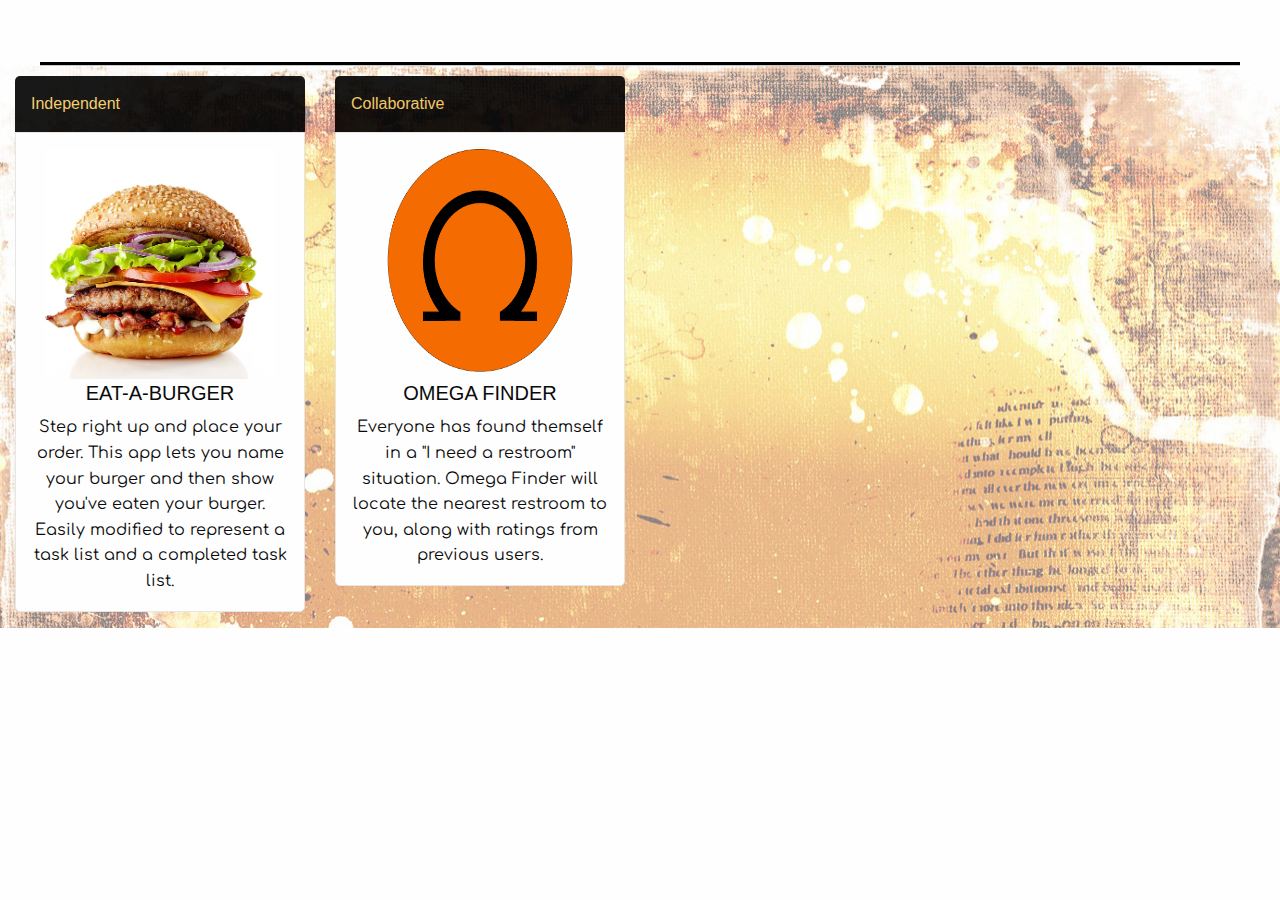
==== client-server-db.html @ 71eb5f82 "added pages and links" ====
<!DOCTYPE html>
<html lang="en">
<head>
    <meta charset="UTF-8">
    <meta name="viewport" content="width=device-width, initial-scale=1.0">
    <meta http-equiv="X-UA-Compatible" content="ie=edge">
    <title>MVC Applications</title>
    <link href="https://fonts.googleapis.com/css?family=Comfortaa" rel="stylesheet">
    <link rel="stylesheet" href="https://use.fontawesome.com/releases/v5.1.0/css/all.css" integrity="sha384-lKuwvrZot6UHsBSfcMvOkWwlCMgc0TaWr+30HWe3a4ltaBwTZhyTEggF5tJv8tbt" crossorigin="anonymous">
    <link rel="stylesheet" href="assets/css/foundation.css">
    <link rel="stylesheet" href="assets/css/style.css">
</head>
<body id="body">
    <div id="contentWrap">
        <!-- Header -->
    <div class="grid-container grid-container-padded">
         <!-- Social Links -->
        <div class="grid-x grid-margin-x">
            <div id="links" class="cell small-12">
                <ul class="menu align-center">
                    <li><a href="https://github.com/NicoleEssex"><span><i style="color:black;" class="fab fa-github-square fa-3x"></span></i></a></li>
                    <li><a href="https://stackoverflow.com/users/9054278/nicole-essex"><span><i style="color:black;" class="fab fa-stack-overflow fa-3x"></i></span></a></li>
                    <li><a href="mailto:npcessex@gmail.com?subject=Portfolio"><span><i style="color:black;" class="fas fa-at fa-3x"></i></span></a></li>
                    <li><a href="https://www.linkedin.com/in/nicole-essex/"><span><i style="color:black; "class="fab fa-linkedin fa-3x"></i></span></a></li> 
                 </ul>
            </div>
        </div>
    </div>
    </div>
    <hr class="hr-sub-pages">
    <!-- Applications -->
    <div id="projectSection" class="container link-page-styling">
        <div class="grid-x grid-padding-x small-up-1 medium-up-3 large-up-4">
            <div class="cell">
                <a href="https://mvc-burgers.herokuapp.com/burgers">
                    <div class="card-divider">
                        Independent
                    </div>
                    <div class="card">
                        <div class="card-section">
                            <img class="project-image" src="assets/images/burger.png">
                            <h5>EAT-A-BURGER</h5>
                            <p>Step right up and place your order. This app lets you name your burger and then show you've eaten your burger. Easily modified to represent a task list and a completed task list.</p>
                        </div>
                    </div>
                </a>    
            </div>
            <div class="cell">
                <a href="https://radiant-harbor-22121.herokuapp.com/">
                    <div class="card-divider">
                        Collaborative
                    </div>
                    <div class="card">
                        <div class="card-section hang-letters">
                            <img class="project-image" src="assets/images/omega.png">
                            <h5>OMEGA FINDER</h5>
                            <p>Everyone has found themself in a "I need a restroom" situation. Omega Finder will locate the nearest restroom to you, along with ratings from previous users.</p>
                        </div>
                    </div>
                </a>    
            </div>
    </div> 
</body>
</html>
---- assets/css/style.css ----
body {
    text-align: center;
    margin: 0 auto;
    background: cover;
}

hr {
    height: 3px;
    background-color: black;
    
}

div#contentWrap {
    /* background-color: black; */
}


#banner {
    background: url("../images/grunge-background-1176.jpg") no-repeat;
    width: 100%;
    margin: 0px auto black;
    padding: 0px black;
    border-top: 10px black solid;
    border-bottom:10px black solid;
}

.link-page-styling {
    background: url("../images/grunge-background-1176-op.jpg");
    height: 100%;
    
}

img#headerPic {
    margin-top: 87px;
    margin-bottom: 20px;
    border-radius: 50%;
}

#greeting{
    font-family: 'Comfortaa', cursive;
    font-size: 25px;
    color: #F4CA60;
    background: black;
    box-shadow: 10px 0 0 black, -10px 0 0 black;
    padding: 10px;
    border-radius: 5px;
    margin-top: 10px;
    margin-bottom: 10px;
}

.bio {   
    border-radius: 5px;
    padding: 10px;
    font-size: 16px;
    font-weight: 700;
    color: black;
    text-shadow: 2px 1px white;
}

.titles {
    display:inline;
    font-family: 'Comfortaa', cursive;
    font-size: 25px;
    color: #F4CA60;
    background: black;
    box-shadow: 10px 0 0 black, -10px 0 0 black;
    padding: 10px;
    border-radius: 5px;
    letter-spacing: 5px;
    line-height: 3;
}

.fa-github-square {
    width: 30px;
    height: auto;
}

#links {
    position: sticky;
    top: 65px;
    z-index: 1000;
    opacity: .9;
    margin-bottom: 10px;
}

#intro {
    padding: 20px;   
    box-shadow: black 2px;
}

figure {
    display: inline-flex;
    margin-right: 10px;
    margin-left: 10px;
}

.text-box {
    padding: black;
    
}

p {
    font-family: 'Comfortaa', cursive;
}

#projectSubTitle {
    color: black;
    display: inline;
    background: #F4CA60;
    box-shadow: 10px 0 0 #F4CA60, -10px 0 0 #F4CA60;
}

#projectSection {
    position: relative;
    margin: 0 auto;
    
}

.card-divider {
    background-color: black;
    opacity: .9;
    color: #F4CA60;
    border-top-left-radius: 5px;
    border-top-right-radius: 5px;
    margin: 0px auto;
}

.project-image {
    width: 230px;
    height:230px;
}

.card {
    border-bottom-left-radius: 5px;
    border-bottom-right-radius: 5px;
}

div.card-section {
    display: block;
    overflow: hidden;
    text-align: center;
}

div.cell.card-description-a {
    height: 200px;
    width: 200px;
    background-color:black;
    border-top-left-radius: 5px;
    border-top-right-radius: 5px; 
    border-bottom-right-radius: 5px;
    border-bottom-left-radius: 5px;
    margin: 20px; 
    border-radius: 50%;
    justify-content: center;
    align-content: center;   
}

.card-description-a:hover {
    position:relative;
    box-shadow:0 0 10px 5px grey;
}

h3 {
    font-size: 1.75em;
    color: #f9e2a8;    
}

h3:hover {
    text-decoration-line: underline;
    text-decoration-color: #efb218;
}

.application-container {
    display: flex;
    flex-direction: row;
    flex-wrap: wrap;
    align-items: center;
    justify-content: space-around;
    height: 200px;
  }

.application-container div {
    display: flex;
    width: 150px;
    height: 150px;
    background-color: black;
    align-items: center;
    justify-content: center;
    border-radius: 50%;
    position: relative;
    color:  #efb218;
    font-size: 1em;
    margin: 5px;
} 

.application-container div:hover {
    box-shadow: 5px 10px 5px grey;
    top: -10px;
    color:  #f9e2a8;
    
}
  
  .hr-sub-pages {
      margin-bottom: 0px;
  }

.cell {
    margin-top: 10px;
}


  
















/* Small only */
/* @media screen and (max-width: 39.9375em) {}

/* Medium and up */
/* @media screen and (min-width: 40em) {} */

/* Medium only */
/* @media screen and (min-width: 40em) and (max-width: 63.9375em) {} */

/* Large and up */
/* @media screen and (min-width: 64em) {} */

/* Large only */
/* @media screen and (min-width: 64em) and (max-width: 74.9375em) {} */
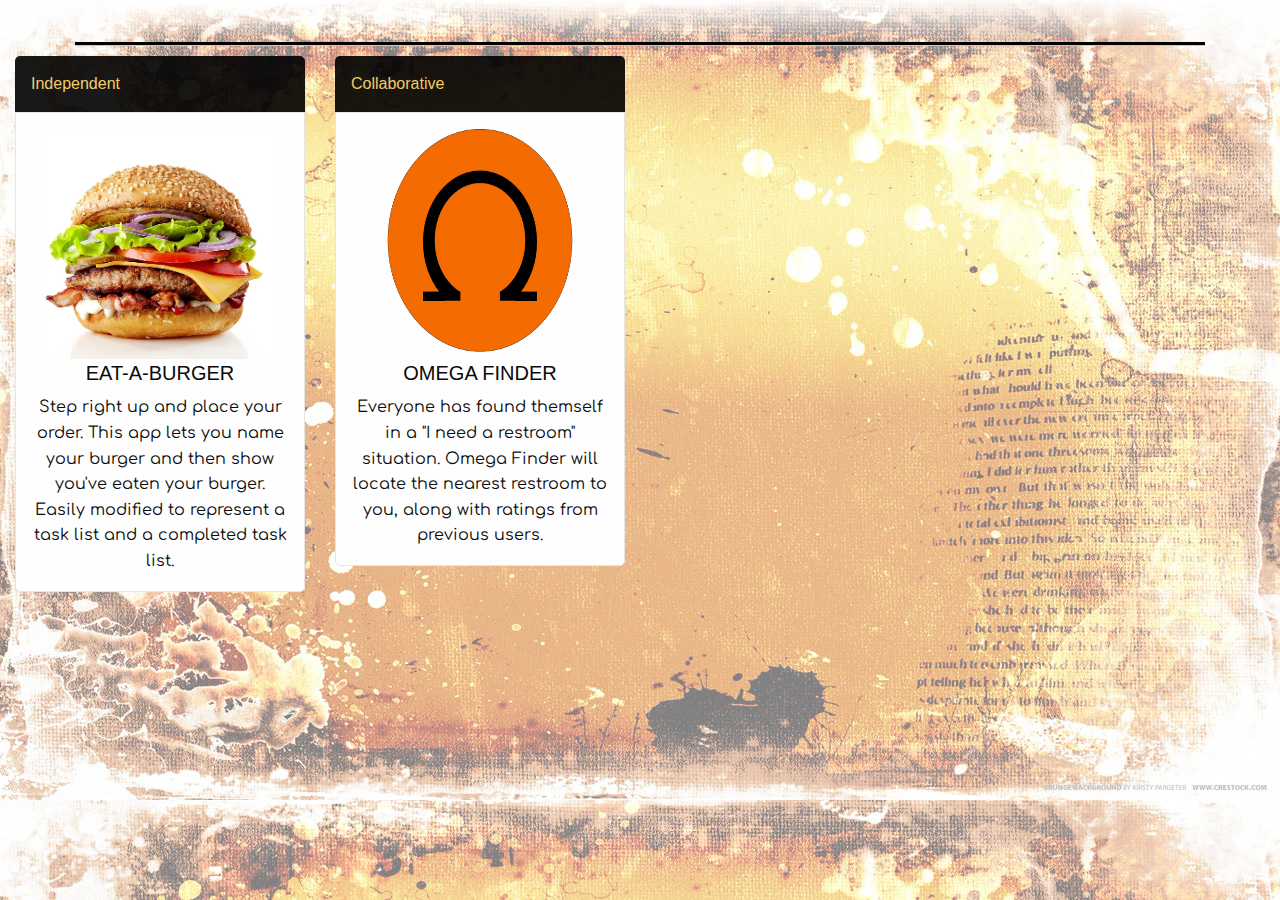
==== commit 03bf087f: "added footer" ====
--- a/client-server-db.html
+++ b/client-server-db.html
@@ -10,8 +10,8 @@
     <link rel="stylesheet" href="assets/css/foundation.css">
     <link rel="stylesheet" href="assets/css/style.css">
 </head>
-<body id="body">
-    <div id="contentWrap">
+<body id="body" class="sub-pages-background">
+    <div id="contentWrap" class="sub-page-link-styling">
         <!-- Header -->
     <div class="grid-container grid-container-padded">
          <!-- Social Links -->
--- a/assets/css/style.css
+++ b/assets/css/style.css
@@ -5,14 +5,20 @@
     background: cover;
 }
 
+.sub-pages-background {
+    background: url("../images/grunge-background-1176-op.jpg");
+    height: 100vh;
+}
+
 hr {
     height: 3px;
     background-color: black;
-    
-}
-
-div#contentWrap {
-    /* background-color: black; */
+    margin-right: 75px;
+    margin-left: 75px;
+}
+
+div#contentWrap.sub-page-link-styling {
+    background-image: linear-gradient(to top, rgba(255,0,0,0), rgba(255,255,255, 0.9));
 }
 
 
@@ -23,12 +29,6 @@
     padding: 0px black;
     border-top: 10px black solid;
     border-bottom:10px black solid;
-}
-
-.link-page-styling {
-    background: url("../images/grunge-background-1176-op.jpg");
-    height: 100%;
-    
 }
 
 img#headerPic {
@@ -177,7 +177,9 @@
     flex-wrap: wrap;
     align-items: center;
     justify-content: space-around;
-    height: 200px;
+    
+    margin-bottom: 5px;
+
   }
 
 .application-container div {
@@ -203,13 +205,13 @@
   
   .hr-sub-pages {
       margin-bottom: 0px;
+      margin-top: 0px;
   }
 
 .cell {
     margin-top: 10px;
 }
 
-
   
 
 
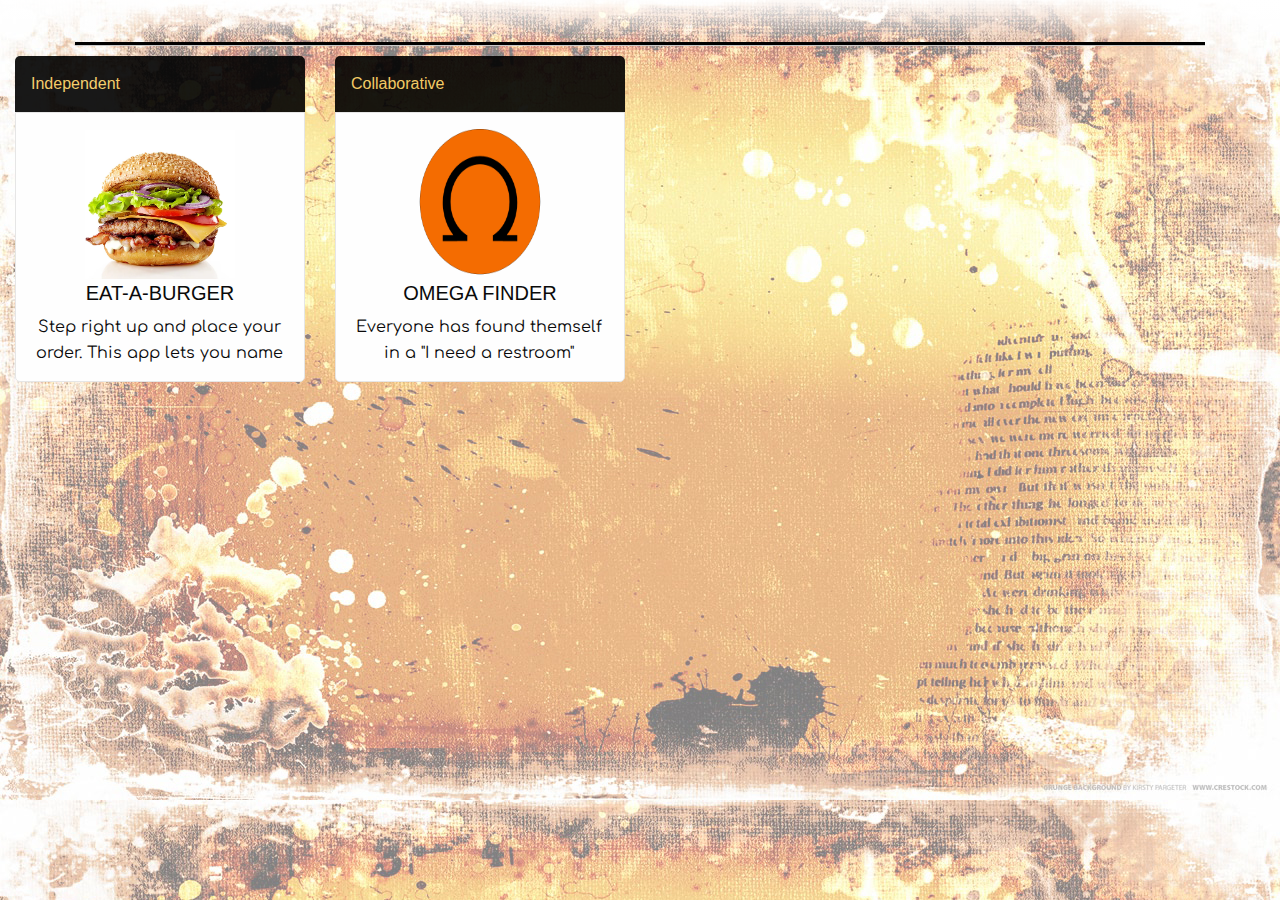
==== commit 016302a6: "changed burger app link" ====
--- a/client-server-db.html
+++ b/client-server-db.html
@@ -32,7 +32,7 @@
     <div id="projectSection" class="container link-page-styling">
         <div class="grid-x grid-padding-x small-up-1 medium-up-3 large-up-4">
             <div class="cell">
-                <a href="https://mvc-burgers.herokuapp.com/burgers">
+                <a href="https://burger-stand.herokuapp.com/">
                     <div class="card-divider">
                         Independent
                     </div>
--- a/assets/css/style.css
+++ b/assets/css/style.css
@@ -1,33 +1,69 @@
-
+/* -------------------------------- index page styled components -------------------------------- */
 body {
     text-align: center;
-    margin: 0 auto;
-    background: cover;
-}
-
-.sub-pages-background {
-    background: url("../images/grunge-background-1176-op.jpg");
-    height: 100vh;
-}
-
-hr {
-    height: 3px;
-    background-color: black;
-    margin-right: 75px;
-    margin-left: 75px;
-}
-
-div#contentWrap.sub-page-link-styling {
-    background-image: linear-gradient(to top, rgba(255,0,0,0), rgba(255,255,255, 0.9));
-}
-
+}
+
+/* index page only navbar styling only */
+#navbar, .top-bar, .top-bar-left ul li {
+    background-color: black;
+    color: white;
+    align-items: center;
+    padding-top: 5px;
+}
+
+ul.dropdown.menu {
+    background-color: black;
+}
+
+#sub-menu-hover-style: {
+    position: relative;
+}
+
+#sub-menu-hover-style:hover {
+    color: white;
+    top: 1px;
+}
+
+.menu-text-style {
+    position: relative;
+}
+
+.menu-text-style:hover {
+    color: white;
+    top: 1px;
+}
+
+.dropdown.menu > li.is-dropdown-submenu-parent > a::after {   
+    display: none;
+}
+
+.sub-menu {
+    border-radius: 5px;
+    background-color: black;
+    border-color: black;
+    box-shadow:5px 5px 5px white;
+}
+
+.menu a {
+    color: #F4CA60;
+}
+
+.menu-text {
+    font-family: 'Mukta', sans-serif;
+    font-size: 25px;
+}
+
+li.menu-item-hover-style:hover {
+    color: #f9e2a8;
+}
+
+.menu-text a:hover {
+    color: #f9e2a8;
+}
+/* end of index page only navbar styling  */
 
 #banner {
     background: url("../images/grunge-background-1176.jpg") no-repeat;
-    width: 100%;
-    margin: 0px auto black;
-    padding: 0px black;
-    border-top: 10px black solid;
     border-bottom:10px black solid;
 }
 
@@ -35,6 +71,8 @@
     margin-top: 87px;
     margin-bottom: 20px;
     border-radius: 50%;
+    border: 2px solid white;
+
 }
 
 #greeting{
@@ -71,22 +109,40 @@
     line-height: 3;
 }
 
-.fa-github-square {
-    width: 30px;
-    height: auto;
-}
-
-#links {
-    position: sticky;
-    top: 65px;
-    z-index: 1000;
-    opacity: .9;
-    margin-bottom: 10px;
-}
-
-#intro {
-    padding: 20px;   
-    box-shadow: black 2px;
+hr {
+    height: 3px;
+    background-color: black;
+    margin-right: 75px;
+    margin-left: 75px;
+}
+
+.application-container {
+    display: flex;
+    flex-direction: row;
+    flex-wrap: wrap;
+    align-items: center;
+    justify-content: space-around;  
+    margin-bottom: 5px;
+}
+
+.application-container div {
+    display: flex;
+    width: 150px;
+    height: 150px;
+    background-color: black;
+    align-items: center;
+    justify-content: center;
+    border-radius: 50%;
+    position: relative;
+    color:  #efb218;
+    font-size: 1em;
+    margin: 5px;
+} 
+
+.application-container div:hover {
+    box-shadow: 5px 10px 5px grey;
+    top: -10px;
+    color:  #f9e2a8;    
 }
 
 figure {
@@ -94,27 +150,26 @@
     margin-right: 10px;
     margin-left: 10px;
 }
-
-.text-box {
-    padding: black;
-    
-}
-
-p {
-    font-family: 'Comfortaa', cursive;
-}
-
-#projectSubTitle {
-    color: black;
-    display: inline;
-    background: #F4CA60;
-    box-shadow: 10px 0 0 #F4CA60, -10px 0 0 #F4CA60;
+/* -------------------------------- end of index page styled components ------------------------------- */
+
+/* ----------------------------- linked page(s) styled components ------------------------------ */
+.sub-pages-background {
+    background: url("../images/grunge-background-1176-op.jpg");
+    height: 100vh;
+}
+
+div#contentWrap.sub-page-link-styling {
+    background-image: linear-gradient(to top, rgba(255,0,0,0), rgba(255,255,255, 0.9));
+}
+
+.hr-sub-pages {
+    margin-bottom: 0px;
+    margin-top: 0px;
 }
 
 #projectSection {
     position: relative;
-    margin: 0 auto;
-    
+    margin: 0 auto;   
 }
 
 .card-divider {
@@ -123,23 +178,31 @@
     color: #F4CA60;
     border-top-left-radius: 5px;
     border-top-right-radius: 5px;
-    margin: 0px auto;
-}
-
-.project-image {
-    width: 230px;
-    height:230px;
+    max-width: 300px;
 }
 
 .card {
+    max-width: 300px;
     border-bottom-left-radius: 5px;
     border-bottom-right-radius: 5px;
+}
+
+.project-image {
+    width: 150px;
+    height: 150px;
 }
 
 div.card-section {
     display: block;
     overflow: hidden;
     text-align: center;
+}
+
+div.card-section p {
+    width: auto;
+    height: 50px;
+    overflow: auto;
+    margin-right: 2px;
 }
 
 div.cell.card-description-a {
@@ -160,72 +223,30 @@
     position:relative;
     box-shadow:0 0 10px 5px grey;
 }
-
-h3 {
-    font-size: 1.75em;
-    color: #f9e2a8;    
-}
-
-h3:hover {
-    text-decoration-line: underline;
-    text-decoration-color: #efb218;
-}
-
-.application-container {
-    display: flex;
-    flex-direction: row;
-    flex-wrap: wrap;
-    align-items: center;
-    justify-content: space-around;
-    
-    margin-bottom: 5px;
-
-  }
-
-.application-container div {
-    display: flex;
-    width: 150px;
-    height: 150px;
-    background-color: black;
-    align-items: center;
-    justify-content: center;
-    border-radius: 50%;
-    position: relative;
-    color:  #efb218;
-    font-size: 1em;
-    margin: 5px;
-} 
-
-.application-container div:hover {
-    box-shadow: 5px 10px 5px grey;
-    top: -10px;
-    color:  #f9e2a8;
-    
-}
-  
-  .hr-sub-pages {
-      margin-bottom: 0px;
-      margin-top: 0px;
-  }
+/* ------------------------------ end of linked page(s) styled components ------------------------ */
+
+/*------------------------------- both index and linked page(s) styled components ----------------------*/
+.fa-github-square {
+    width: 30px;
+    height: auto;
+}
+
+#links {
+    position: sticky;
+    top: 65px;
+    z-index: 1000;
+    opacity: .9;
+    margin-bottom: 10px;
+}
+
+p {
+    font-family: 'Comfortaa', cursive;
+}
 
 .cell {
     margin-top: 10px;
 }
-
-  
-
-
-
-
-
-
-
-
-
-
-
-
-
+/* ---------------------------------end of both index and linked page(s) components ----------------------*/
 
 
 
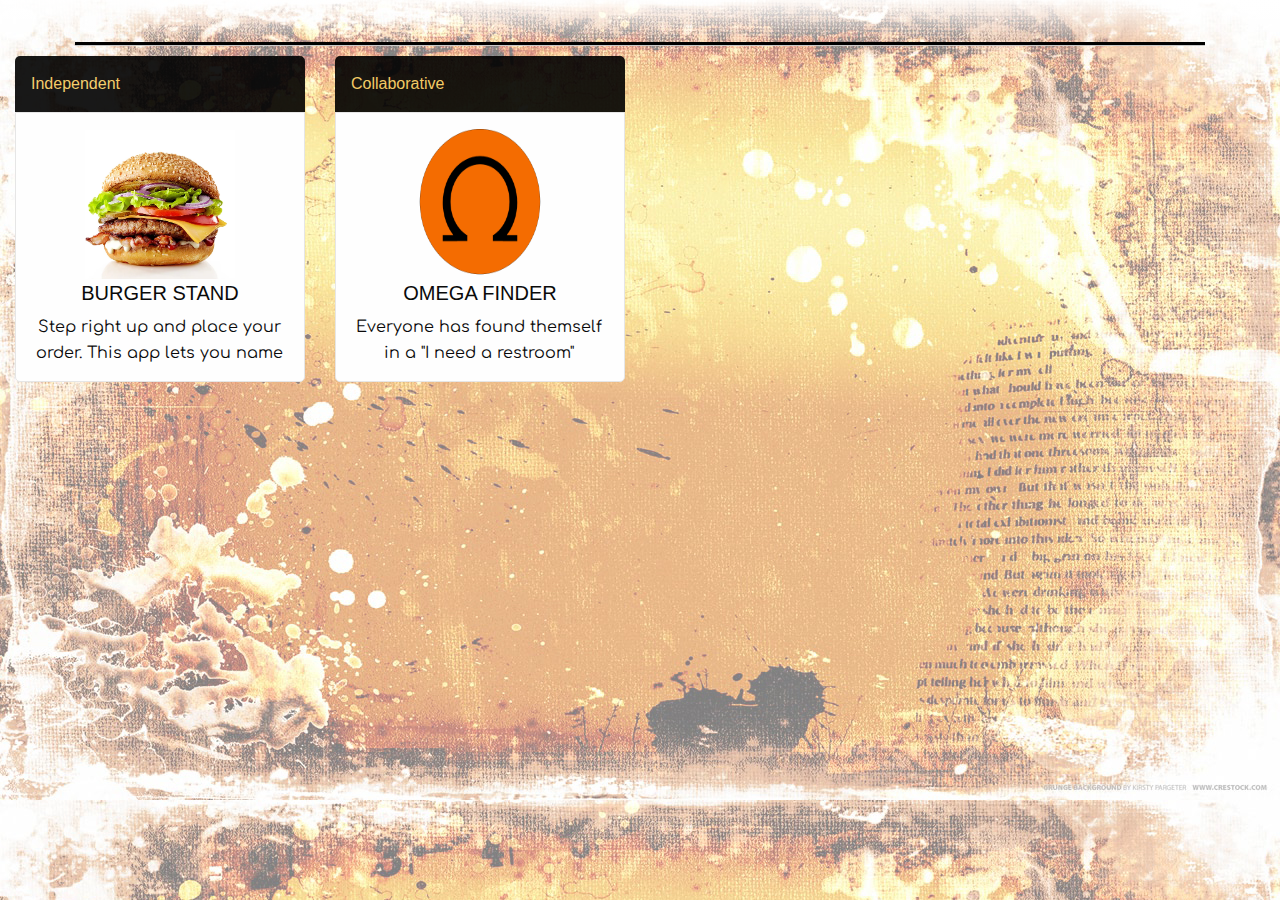
==== commit d6d631e7: "updated burger app name" ====
--- a/client-server-db.html
+++ b/client-server-db.html
@@ -39,7 +39,7 @@
                     <div class="card">
                         <div class="card-section">
                             <img class="project-image" src="assets/images/burger.png">
-                            <h5>EAT-A-BURGER</h5>
+                            <h5>BURGER STAND</h5>
                             <p>Step right up and place your order. This app lets you name your burger and then show you've eaten your burger. Easily modified to represent a task list and a completed task list.</p>
                         </div>
                     </div>
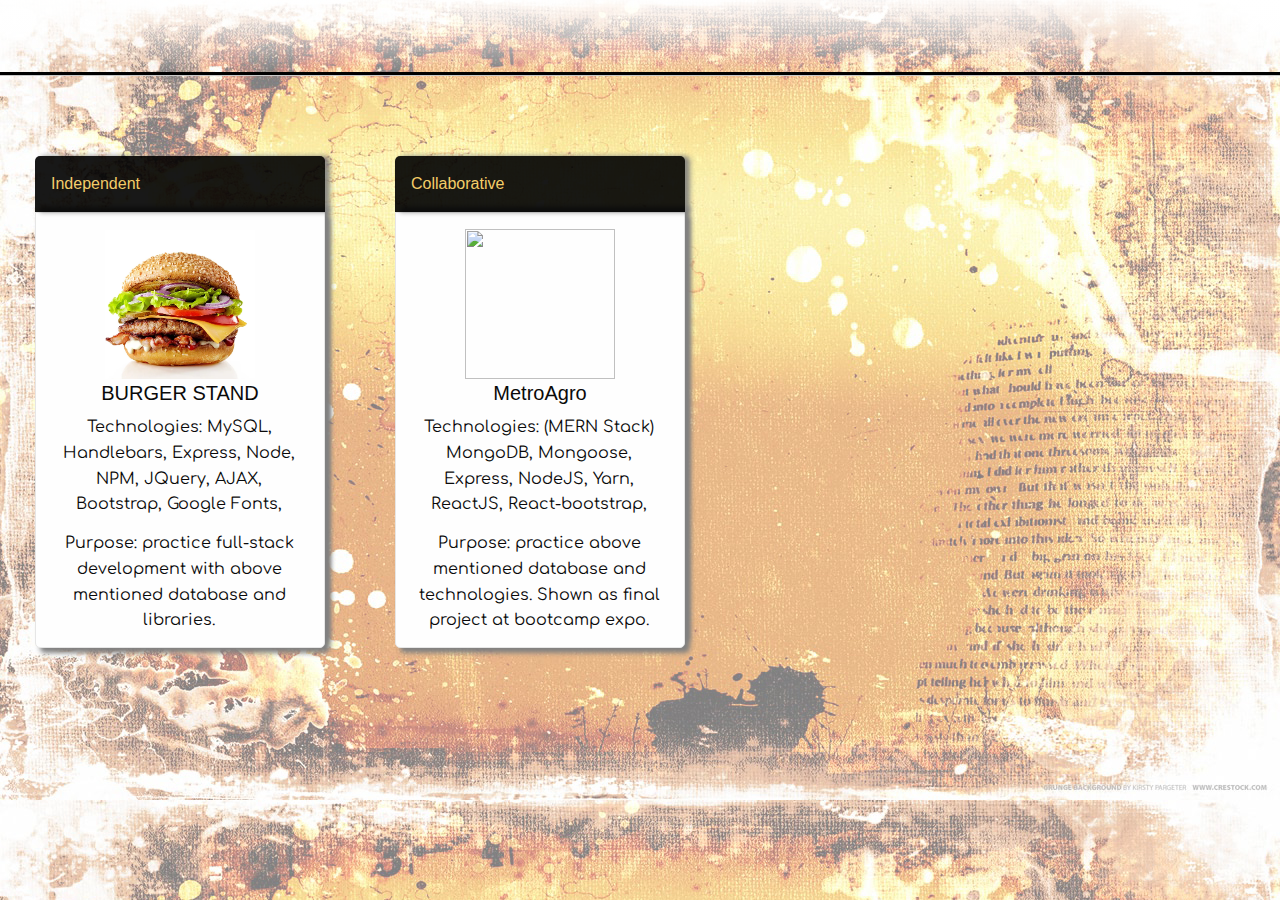
==== commit 93ce5663: "added apps" ====
--- a/client-server-db.html
+++ b/client-server-db.html
@@ -29,35 +29,41 @@
     </div>
     <hr class="hr-sub-pages">
     <!-- Applications -->
-    <div id="projectSection" class="container link-page-styling">
+    <div id="projectSection" class="outer-container link-page-styling">
         <div class="grid-x grid-padding-x small-up-1 medium-up-3 large-up-4">
             <div class="cell">
-                <a href="https://burger-stand.herokuapp.com/">
-                    <div class="card-divider">
-                        Independent
-                    </div>
-                    <div class="card">
-                        <div class="card-section">
-                            <img class="project-image" src="assets/images/burger.png">
-                            <h5>BURGER STAND</h5>
-                            <p>Step right up and place your order. This app lets you name your burger and then show you've eaten your burger. Easily modified to represent a task list and a completed task list.</p>
+                <div class="card-wrapper">
+                    <a href="https://burger-stand.herokuapp.com/">
+                        <div class="card-divider">
+                            Independent
                         </div>
-                    </div>
-                </a>    
+                        <div class="card">
+                            <div class="card-section">
+                                <img class="project-image" src="assets/images/burger.png">
+                                <h5>BURGER STAND</h5>
+                                <p>Technologies: MySQL, Handlebars, Express, Node, NPM, JQuery, AJAX, Bootstrap, Google Fonts,   HTML, CSS, Javascript, Heroku, Git</p>
+                                <p>Purpose: practice full-stack development with above mentioned database and libraries.</p>
+                            </div>
+                        </div>
+                    </a>
+                </div>    
             </div>
             <div class="cell">
-                <a href="https://radiant-harbor-22121.herokuapp.com/">
-                    <div class="card-divider">
-                        Collaborative
-                    </div>
-                    <div class="card">
-                        <div class="card-section hang-letters">
-                            <img class="project-image" src="assets/images/omega.png">
-                            <h5>OMEGA FINDER</h5>
-                            <p>Everyone has found themself in a "I need a restroom" situation. Omega Finder will locate the nearest restroom to you, along with ratings from previous users.</p>
+                <div class="card-wrapper">
+                    <a href="https://secure-retreat-41621.herokuapp.com/">
+                        <div class="card-divider">
+                            Collaborative
                         </div>
-                    </div>
-                </a>    
+                        <div class="card">
+                            <div class="card-section hang-letters">
+                                <img class="project-image" src="https://i.ibb.co/jW83wgf/metragro-portfolio-img.jpg">
+                                <h5>MetroAgro</h5>
+                                <p>Technologies: (MERN Stack) MongoDB, Mongoose, Express, NodeJS, Yarn, ReactJS,    React-bootstrap, AXIOS, AuthO, Heroku, Git</p>
+                                <p>Purpose: practice above mentioned database and technologies. Shown as final project at   bootcamp expo.</p>
+                            </div>
+                        </div>
+                    </a>
+                </div>    
             </div>
     </div> 
 </body>
--- a/assets/css/style.css
+++ b/assets/css/style.css
@@ -15,7 +15,7 @@
     background-color: black;
 }
 
-#sub-menu-hover-style: {
+#sub-menu-hover-style {
     position: relative;
 }
 
@@ -63,19 +63,18 @@
 /* end of index page only navbar styling  */
 
 #banner {
-    background: url("../images/grunge-background-1176.jpg") no-repeat;
+    background: url("../images/grunge-background-1176.jpg") repeat;
     border-bottom:10px black solid;
 }
 
 img#headerPic {
     margin-top: 87px;
     margin-bottom: 20px;
-    border-radius: 50%;
-    border: 2px solid white;
-
-}
-
-#greeting{
+    border-radius: 5%;
+    box-shadow: 5px 10px 64px 24px white;
+}
+
+#greeting {
     font-family: 'Comfortaa', cursive;
     font-size: 25px;
     color: #F4CA60;
@@ -85,6 +84,10 @@
     border-radius: 5px;
     margin-top: 10px;
     margin-bottom: 10px;
+}
+
+#intro {
+    padding: 50px 0px;
 }
 
 .bio {   
@@ -112,8 +115,15 @@
 hr {
     height: 3px;
     background-color: black;
-    margin-right: 75px;
-    margin-left: 75px;
+    /* margin-right: 75px;
+    margin-left: 75px; */
+}
+
+.outer-container {
+    width:1440px; 
+    height: auto; 
+    margin: 0 auto;
+    padding: 50px 0;
 }
 
 .application-container {
@@ -132,7 +142,7 @@
     background-color: black;
     align-items: center;
     justify-content: center;
-    border-radius: 50%;
+    border-radius: 5%;
     position: relative;
     color:  #efb218;
     font-size: 1em;
@@ -141,15 +151,22 @@
 
 .application-container div:hover {
     box-shadow: 5px 10px 5px grey;
-    top: -10px;
-    color:  #f9e2a8;    
-}
-
-figure {
-    display: inline-flex;
-    margin-right: 10px;
-    margin-left: 10px;
-}
+    transform: scale(1.1);    
+}
+/*-----------------------------------------Foundation Customization-------------------------------------*/
+.orbit-bullets button {
+    width: 1.2rem;
+    height: 1.2rem;
+    margin: 0.1rem;
+    margin-top: .8rem;
+    border-radius: 50%;
+    background-color: #cacaca; }
+    .orbit-bullets button:hover {
+      background-color: #8a8a8a; }
+    .orbit-bullets button.is-active {
+      background-color: #8a8a8a; }
+
+
 /* -------------------------------- end of index page styled components ------------------------------- */
 
 /* ----------------------------- linked page(s) styled components ------------------------------ */
@@ -165,6 +182,7 @@
 .hr-sub-pages {
     margin-bottom: 0px;
     margin-top: 0px;
+    max-width: 100%;
 }
 
 #projectSection {
@@ -179,17 +197,22 @@
     border-top-left-radius: 5px;
     border-top-right-radius: 5px;
     max-width: 300px;
+    margin-right:0px;
+    box-shadow: 5px 0px 5px grey; 
 }
 
 .card {
     max-width: 300px;
     border-bottom-left-radius: 5px;
     border-bottom-right-radius: 5px;
+    box-shadow: 5px 5px 5px grey, 5px -5px 5px grey;
+    
 }
 
 .project-image {
     width: 150px;
     height: 150px;
+
 }
 
 div.card-section {
@@ -200,8 +223,8 @@
 
 div.card-section p {
     width: auto;
-    height: 50px;
-    overflow: auto;
+    height: 100px;
+    overflow: scroll;
     margin-right: 2px;
 }
 
@@ -216,12 +239,15 @@
     margin: 20px; 
     border-radius: 50%;
     justify-content: center;
-    align-content: center;   
-}
-
-.card-description-a:hover {
-    position:relative;
-    box-shadow:0 0 10px 5px grey;
+    align-content: center;
+
+}
+.card-wrapper {
+    padding: 20px;
+}
+
+.card-wrapper:hover {
+    transform:scale(1.1);
 }
 /* ------------------------------ end of linked page(s) styled components ------------------------ */
 
@@ -237,6 +263,11 @@
     z-index: 1000;
     opacity: .9;
     margin-bottom: 10px;
+    padding-bottom: 30px;
+}
+
+li:hover {
+    transform: scale(1.1);
 }
 
 p {
@@ -245,6 +276,7 @@
 
 .cell {
     margin-top: 10px;
+    
 }
 /* ---------------------------------end of both index and linked page(s) components ----------------------*/
 
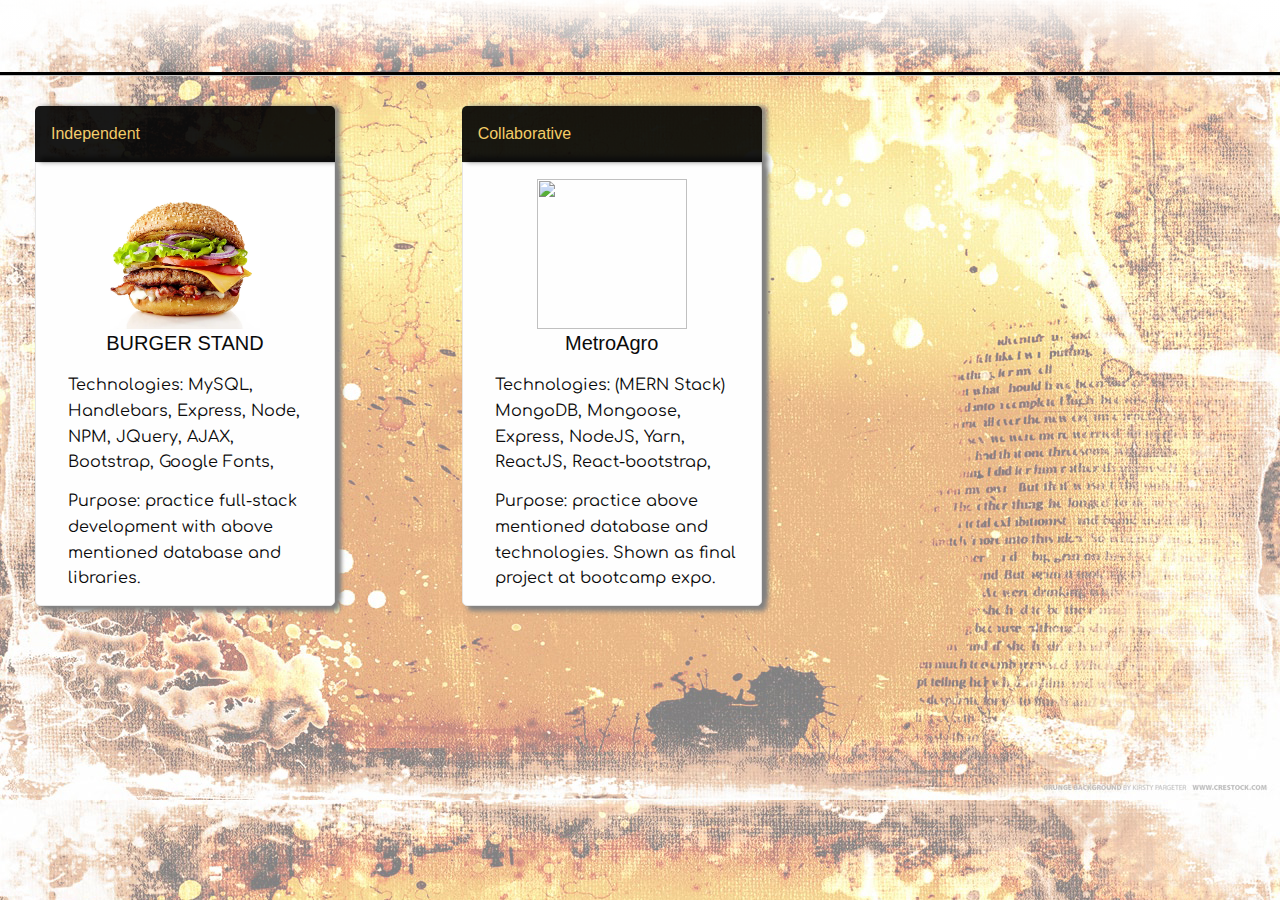
==== commit 5241dfdd: "fixed alignment" ====
--- a/client-server-db.html
+++ b/client-server-db.html
@@ -30,7 +30,7 @@
     <hr class="hr-sub-pages">
     <!-- Applications -->
     <div id="projectSection" class="outer-container link-page-styling">
-        <div class="grid-x grid-padding-x small-up-1 medium-up-3 large-up-4">
+        <div class="grid-x grid-padding-x small-up-1 medium-up-2 large-up-3">
             <div class="cell">
                 <div class="card-wrapper">
                     <a href="https://burger-stand.herokuapp.com/">
--- a/assets/css/style.css
+++ b/assets/css/style.css
@@ -114,39 +114,34 @@
 
 hr {
     height: 3px;
-    background-color: black;
-    /* margin-right: 75px;
-    margin-left: 75px; */
-}
-
-.outer-container {
-    width:1440px; 
-    height: auto; 
-    margin: 0 auto;
-    padding: 50px 0;
+    background-color: black;    
+}
+
+p {
+    margin: 1em;
 }
 
 .application-container {
     display: flex;
+    max-width: 1400px;
+    margin: 0 auto;
     flex-direction: row;
     flex-wrap: wrap;
     align-items: center;
-    justify-content: space-around;  
+    justify-content: space-evenly;  
     margin-bottom: 5px;
+    padding: 25px;
 }
 
 .application-container div {
-    display: flex;
-    width: 150px;
-    height: 150px;
-    background-color: black;
-    align-items: center;
-    justify-content: center;
+    flex-basis: 150px;
+    background-color: black;
+    text-align: center;
+    padding: 75px;
     border-radius: 5%;
-    position: relative;
     color:  #efb218;
     font-size: 1em;
-    margin: 5px;
+    margin: 20px;
 } 
 
 .application-container div:hover {
@@ -187,7 +182,8 @@
 
 #projectSection {
     position: relative;
-    margin: 0 auto;   
+    margin: 0 auto;
+    max-width: 1400px;   
 }
 
 .card-divider {
@@ -226,6 +222,7 @@
     height: 100px;
     overflow: scroll;
     margin-right: 2px;
+    text-align: left;
 }
 
 div.cell.card-description-a {
